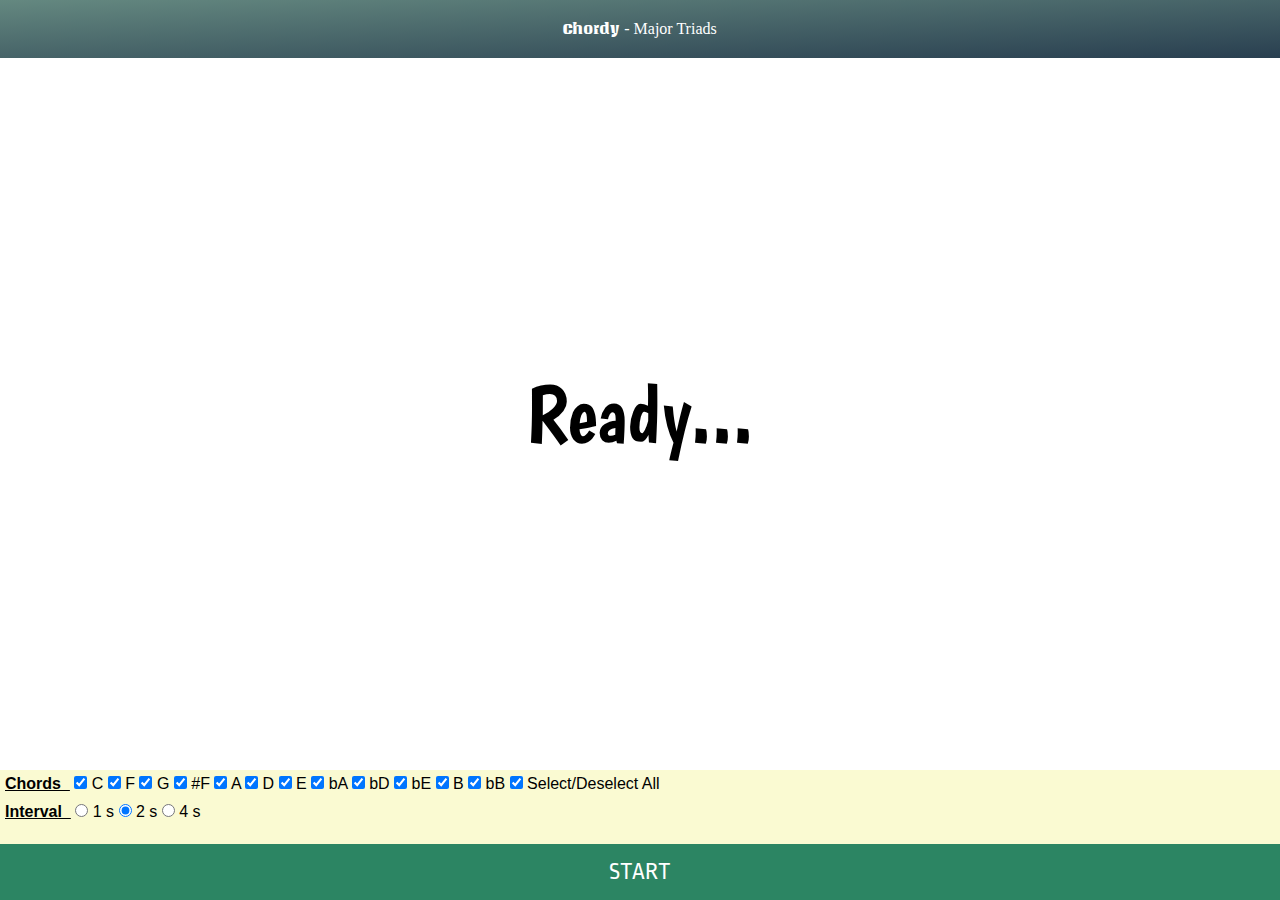
==== index.html @ 1beeabf7 "basic project" ====
<!DOCTYPE <!DOCTYPE html>
<html>
<head>
    <meta charset="utf-8" />
    <meta http-equiv="X-UA-Compatible" content="IE=edge">
    <title>Page Title</title>
    <meta name="viewport" content="width=device-width, initial-scale=1">
    <link rel="stylesheet" type="text/css" media="screen" href="main.css" />
    <link href="https://fonts.googleapis.com/css?family=Ropa+Sans|Boogaloo|Unlock" rel="stylesheet">
    <script src="main.js"></script>
</head>
<body>
    <div class="container">
        <div class="header"><span>Chordy</span> - Major Triads</div>
        <div class="display">
            <p id="chordName">Ready...</p>
        </div>
        <!-- <div class="control">
            Interval: 
            <div>
                <input type="text" id="interval" value="4"> <span> s</span>
            </div>
            <button onclick="start()">START</button>
        </div> -->
        <div class="control">
            <form id="selectChords">
                <label> <b><u>Chords &nbsp;</u></b> </label>
                <input type="checkbox" name="chord1" value="0" checked> C
                <input type="checkbox" name="chord2" value="1" checked> F
                <input type="checkbox" name="chord3" value="2" checked> G
                <input type="checkbox" name="chord4" value="3" checked> #F
                <input type="checkbox" name="chord5" value="4" checked> A
                <input type="checkbox" name="chord6" value="5" checked> D
                <input type="checkbox" name="chord7" value="6" checked> E
                <input type="checkbox" name="chord8" value="7" checked> bA
                <input type="checkbox" name="chord9" value="8" checked> bD
                <input type="checkbox" name="chord10" value="9" checked> bE
                <input type="checkbox" name="chord11" value="10" checked> B
                <input type="checkbox" name="chord12" value="11" checked> bB
                <input type="checkbox" name="toggleAll" checked onclick="toggleAllSelect('selectChords')"> Select/Deselect All
            </form>
            <form>
                <label> <b><u>Interval &nbsp;</u></b> </label>
                <input type="radio" name="interval" value="1000" > 1 s
                <input type="radio" name="interval" value="2000" checked> 2 s
                <input type="radio" name="interval" value="4000" > 4 s<br><br>
            </form>
            <button class="btn" onclick="start()">START</button>
        </div>
    </div>
</body>
</html>
---- main.css ----
* {
    padding: 0;
    margin: 0;
}

.container {
    height: 100%;
    /* border: 1px solid; */
    display: flex;
    flex-direction: column;
}

.header {
    background: linear-gradient(to right bottom, #648880, #293f50);
    color: white;
    text-align: center;
    padding: 20px;
}

.header span {
    font-family: 'Unlock', cursive;
}

.display {
    display: flex;
    flex-direction: column;
    align-items: center;
    justify-content: center;
    height: auto;
    flex: 1;
}

p {
    font-family: 'Boogaloo', serif;
}

p#chordName{
    /* text-align: center; */
    font-size: 80px;
}

.control {
    display: flex;
    flex-direction: column;
    margin-top: auto;
    background-color: lightgoldenrodyellow;
}

form {
    margin: 0;
    padding: 5px;
    font-family: roboto, sans-serif;
}

.btn {
    background-color: #2c8563;
    border: none;
    color: white;
    padding: 15px 32px;
    text-align: center;
    text-decoration: none;
    font-family: 'Ropa Sans', sans-serif;
    display: inline-block;
    font-size: 24px;
}
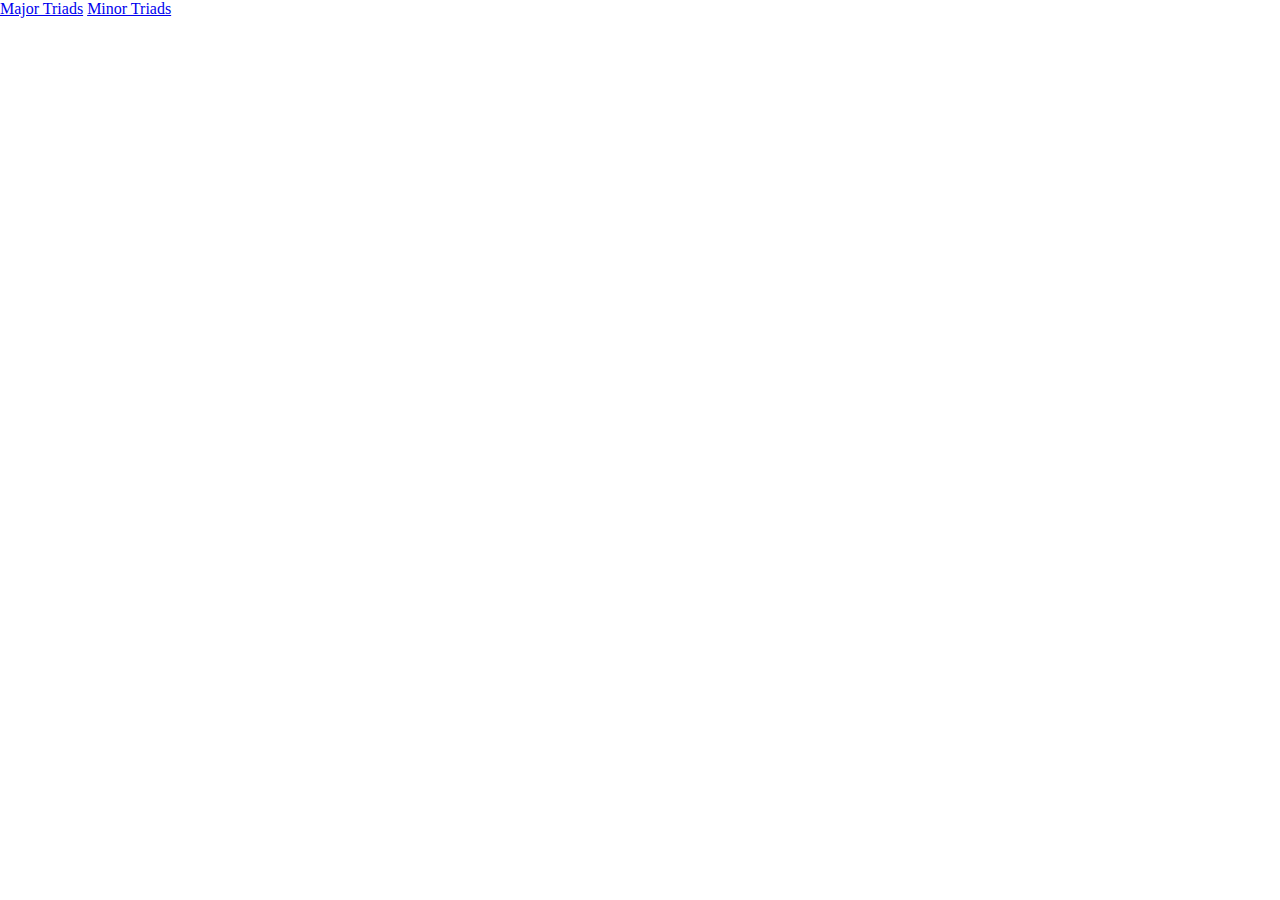
==== commit 25cdb924: "Add Selection page and minor-triads page" ====
--- a/index.html
+++ b/index.html
@@ -1,52 +1,14 @@
-<!DOCTYPE <!DOCTYPE html>
-<html>
+<!DOCTYPE html>
+<html lang="en">
 <head>
-    <meta charset="utf-8" />
-    <meta http-equiv="X-UA-Compatible" content="IE=edge">
-    <title>Page Title</title>
+    <meta charset="UTF-8">
+    <title>Chordy</title>
     <meta name="viewport" content="width=device-width, initial-scale=1">
     <link rel="stylesheet" type="text/css" media="screen" href="main.css" />
     <link href="https://fonts.googleapis.com/css?family=Ropa+Sans|Boogaloo|Unlock" rel="stylesheet">
-    <script src="main.js"></script>
 </head>
 <body>
-    <div class="container">
-        <div class="header"><span>Chordy</span> - Major Triads</div>
-        <div class="display">
-            <p id="chordName">Ready...</p>
-        </div>
-        <!-- <div class="control">
-            Interval: 
-            <div>
-                <input type="text" id="interval" value="4"> <span> s</span>
-            </div>
-            <button onclick="start()">START</button>
-        </div> -->
-        <div class="control">
-            <form id="selectChords">
-                <label> <b><u>Chords &nbsp;</u></b> </label>
-                <input type="checkbox" name="chord1" value="0" checked> C
-                <input type="checkbox" name="chord2" value="1" checked> F
-                <input type="checkbox" name="chord3" value="2" checked> G
-                <input type="checkbox" name="chord4" value="3" checked> #F
-                <input type="checkbox" name="chord5" value="4" checked> A
-                <input type="checkbox" name="chord6" value="5" checked> D
-                <input type="checkbox" name="chord7" value="6" checked> E
-                <input type="checkbox" name="chord8" value="7" checked> bA
-                <input type="checkbox" name="chord9" value="8" checked> bD
-                <input type="checkbox" name="chord10" value="9" checked> bE
-                <input type="checkbox" name="chord11" value="10" checked> B
-                <input type="checkbox" name="chord12" value="11" checked> bB
-                <input type="checkbox" name="toggleAll" checked onclick="toggleAllSelect('selectChords')"> Select/Deselect All
-            </form>
-            <form>
-                <label> <b><u>Interval &nbsp;</u></b> </label>
-                <input type="radio" name="interval" value="1000" > 1 s
-                <input type="radio" name="interval" value="2000" checked> 2 s
-                <input type="radio" name="interval" value="4000" > 4 s<br><br>
-            </form>
-            <button class="btn" onclick="start()">START</button>
-        </div>
-    </div>
+    <a href="major-triads.html">Major Triads</a>
+    <a href="minor-triads.html">Minor Triads</a>
 </body>
 </html>